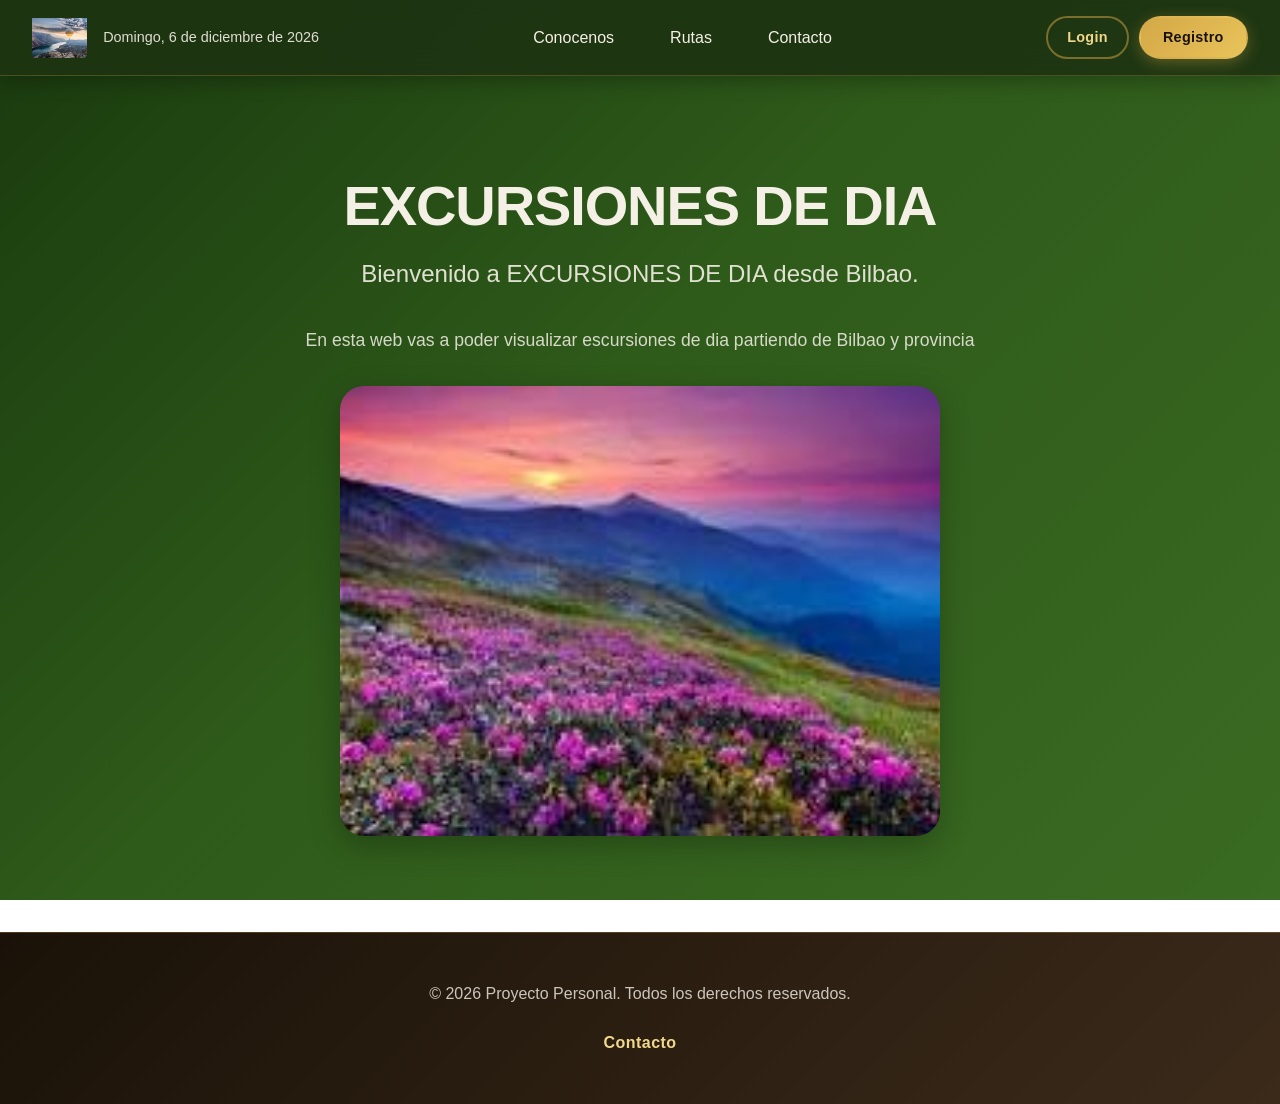
==== index.html @ 3b824a56 "primer commit" ====
<!DOCTYPE html>
<html lang="es">
<head>
    <meta charset="UTF-8">
    <meta name="viewport" content="width=device-width, initial-scale=1.0">
    <title>Proy personal | Proyectos personal de Peñascal F5 </title>
    <link rel="stylesheet" href="style.css">
    <meta name="description" content="Proyecto personal del bootcamp Peñascal F5 de desarrollador web FullStack">
    <link rel="icon" href="img/logo.jpeg" type="img/png">


</head>


<body>

    <header>
            <div class="header-left">
                <div class="logo_salud"><a href="index.html"><img src="img/logo.jpeg" alt="ProyPersonal" /></a></div>
                <div id="fechaDia"></div>
            </div>
            <nav>
                <ul>
                    <li><a href="conocenos/conocenos.html">Conocenos</a></li>
                    <li><a href="rutas/rutas.html">Rutas</a></li>
                    <li><a href="icontacto/icontacto.html">Contacto</a></li>
                </ul>
            </nav>
            <div class="auth-buttons">
                <a href="ilogin/ilogin.html" class="btn-login" id="btnLogin">Login</a>
                <a href="registro/registro.html" class="btn-registro" id="btnRegistro">Registro</a>
            </div>
    </header>

    <main>
        <section id="inicio" class="inicio">
            <div class="inicio-inicio">
                <h1> EXCURSIONES DE DIA </h1>
                 <p class="inicio-bienvenida">Bienvenido a EXCURSIONES DE DIA desde Bilbao.</p>
                <div class="inicio-descripcion">
                    <p>En esta web vas a poder visualizar escursiones de dia partiendo de Bilbao y provincia</p>
                </div>
                <div class="inicio_img">
                   
                    <img id="laImagen" src="img/imagen1.jpeg" alt="Imagen1" width="300">
                   <!-- <button id="btnCambiar">Cambiar Imagen</button> -->

                </div>
            </div>
    </section>     

    </main>

    <footer class="inicio-footer">
        <div class="caja-footer">
            <p class="p-footer">&copy; 2026 Proyecto Personal. Todos los derechos reservados. </p>
           
            <a href="icontacto/icontacto.html">Contacto</a>
        </div>

    </footer>
    

    <script src="js/fechadia.js"></script>
    <script src="js/eventoimg.js"></script>


</body>
</html>
---- style.css ----
:root {
    /* Verde bosque oscuro: cabecera, acentos */
    --primary-color: #2d5016;
    /* Fondo principal: verde bosque medio */
    --secondary-color: #3a6b22;
    /* Acento: ámbar dorado (senderos, tierra) */
    --accent-color: #d4a847;
    /* Highlight: ámbar claro */
    --highlight-color: #f0d78c;
    /* Texto claro */
    --text-light: #f5f0e6;
    /* Texto oscuro */
    --text-dark: #1a1208;
    /* Fondo body: gradiente verde-bosque */
    --bg-color: #2e5a1a;
    --bg-gradient: linear-gradient(135deg, #1a3a0e 0%, #2e5a1a 45%, #3a6b22 100%);
    --header-bg: rgba(30, 52, 18, 0.95);
    --card-bg: rgba(255, 255, 255, 0.08);
    --header-shadow: 0 4px 20px rgba(0, 0, 0, 0.3);
    --card-shadow: 0 10px 30px rgba(0, 0, 0, 0.25);
    --transition: all 0.3s cubic-bezier(0.4, 0, 0.2, 1);
    --max-width: 1200px;
    --border-radius: 16px;
}

* {
    box-sizing: border-box;
    margin: 0;
    padding: 0;
}

body {
    background: var(--bg-gradient);
    background-attachment: fixed;
    color: var(--text-light);
    font-family: 'Outfit', -apple-system, BlinkMacSystemFont, 'Segoe UI', Roboto, Oxygen, Ubuntu, Cantarell, 'Open Sans', 'Helvetica Neue', sans-serif;
    line-height: 1.6;
    display: flex;
    flex-direction: column;
    min-height: 100vh;
    overflow-x: hidden;
}

/* Header & Navigation */
header {
    background: var(--header-bg);
    -webkit-backdrop-filter: blur(12px);
    backdrop-filter: blur(12px);
    border-bottom: 1px solid rgba(212, 168, 71, 0.25);
    padding: 1rem 2rem;
    display: flex;
    align-items: center;
    justify-content: space-between;
    position: sticky;
    top: 0;
    z-index: 1000;
    box-shadow: var(--header-shadow);
    transition: var(--transition);
}

.logo_salud a {
    display: flex;
    align-items: center;
    text-decoration: none;
}

.logo_salud img {
    height: 40px;
    width: auto;
    transition: var(--transition);
}

nav ul {
    list-style: none;
    display: flex;
    gap: 1.5rem;
    align-items: center;
}

nav a {
    color: var(--text-light);
    text-decoration: none;
    font-size: 1rem;
    font-weight: 500;
    padding: 0.5rem 1rem;
    border-radius: 8px;
    transition: var(--transition);
    position: relative;
}

nav a::after {
    content: '';
    position: absolute;
    bottom: 0;
    left: 50%;
    width: 0;
    height: 2px;
    background: linear-gradient(90deg, var(--accent-color), var(--highlight-color));
    transition: var(--transition);
    transform: translateX(-50%);
    border-radius: 2px;
}

nav a:hover::after {
    width: 80%;
}

nav a:hover {
    background: rgba(255, 255, 255, 0.1);
}

#fechaDia {
    font-size: 0.9rem;
    font-weight: 300;
    opacity: 0.9;
}

/* Header Left (logo + fecha) */
.header-left {
    display: flex;
    align-items: center;
    gap: 1rem;
}

.auth-buttons {
    display: flex;
    align-items: center;
    gap: 0.6rem;
}

/* Login: estilo outline discreto */
.btn-login {
    color: var(--highlight-color);
    text-decoration: none;
    font-size: 0.9rem;
    font-weight: 600;
    padding: 0.5rem 1.2rem;
    border: 2px solid rgba(212, 168, 71, 0.5);
    border-radius: 50px;
    background: transparent;
    transition: var(--transition);
    letter-spacing: 0.02em;
}

.btn-login:hover {
    background: rgba(212, 168, 71, 0.15);
    border-color: var(--accent-color);
    color: #fff;
    transform: translateY(-2px);
}

/* Registro: estilo sólido llamativo (CTA) */
.btn-registro {
    color: var(--text-dark);
    text-decoration: none;
    font-size: 0.9rem;
    font-weight: 700;
    padding: 0.5rem 1.4rem;
    border: 2px solid transparent;
    border-radius: 50px;
    background: linear-gradient(135deg, var(--accent-color), #e8c35a);
    box-shadow: 0 4px 15px rgba(212, 168, 71, 0.35);
    transition: var(--transition);
    letter-spacing: 0.02em;
}

.btn-registro:hover {
    background: linear-gradient(135deg, #e8c35a, var(--highlight-color));
    transform: translateY(-2px);
    box-shadow: 0 6px 20px rgba(212, 168, 71, 0.5);
}

/* Main Content */
main {
    flex: 1;
    width: 100%;
    max-width: var(--max-width);
    margin: 0 auto;
    padding: 2rem;
}

.inicio {
    display: flex;
    flex-direction: column;
    align-items: center;
    justify-content: center;
    text-align: center;
    gap: 3rem;
    padding: 4rem 1rem;
}

h1 {
    font-size: clamp(2rem, 5vw, 3.5rem);
    font-weight: 800;
    margin-bottom: 1rem;
    letter-spacing: -0.02em;
    line-height: 1.2;
}

.inicio-bienvenida {
    font-size: clamp(1.1rem, 2vw, 1.5rem);
    opacity: 0.9;
    max-width: 800px;
    margin: 0 auto 2rem;
}

.inicio-descripcion {
    max-width: 700px;
    margin: 0 auto;
    display: flex;
    flex-direction: column;
    gap: 1rem;
}

.inicio-descripcion p {
    font-size: 1.1rem;
    opacity: 0.85;
}

.inicio_img {
    display: flex;
    flex-direction: column;
    align-items: center;
    gap: 2rem;
    width: 100%;
    margin-top: 2rem;
}

.inicio_img img {
    width: 100%;
    max-width: 600px;
    height: auto;
    aspect-ratio: 4/3;
    object-fit: cover;
    border-radius: 24px;
    box-shadow: var(--card-shadow);
    transition: var(--transition);
}

.inicio_img img:hover {
    transform: scale(1.02);
}

#btnCambiar {
    padding: 1rem 2.5rem;
    font-size: 1.1rem;
    font-weight: 600;
    border: 2px solid rgba(212, 168, 71, 0.4);
    border-radius: 50px;
    background: linear-gradient(135deg, var(--accent-color), var(--primary-color));
    color: var(--highlight-color);
    cursor: pointer;
    box-shadow: 0 4px 20px rgba(212, 168, 71, 0.3);
    transition: var(--transition);
    letter-spacing: 0.02em;
}

#btnCambiar:hover {
    background: var(--highlight-color);
    color: var(--text-dark);
    border-color: var(--highlight-color);
    transform: translateY(-3px);
    box-shadow: 0 8px 30px rgba(212, 168, 71, 0.35);
}

/* Footer */
footer {
    background: linear-gradient(135deg, #1a1208 0%, #3b2a1a 100%);
    border-top: 1px solid rgba(212, 168, 71, 0.25);
    padding: 3rem 2rem;
    margin-top: auto;
}

.caja-footer {
    max-width: var(--max-width);
    margin: 0 auto;
    display: flex;
    flex-direction: column;
    align-items: center;
    gap: 1.5rem;
    text-align: center;
}

.p-footer {
    font-size: 1rem;
    opacity: 0.8;
}

.caja-footer a {
    color: var(--highlight-color);
    text-decoration: none;
    font-weight: 600;
    letter-spacing: 0.03em;
    transition: var(--transition);
}

.caja-footer a:hover {
    color: var(--text-light);
    text-decoration: underline;
}

/* Media Queries */

/* Tablet */
@media (max-width: 992px) {
    main {
        padding: 1.5rem;
    }
    
    .inicio {
        padding: 3rem 1rem;
        gap: 2rem;
    }
}

@media (max-width: 768px) {
    header {
        padding: 1rem;
        flex-direction: column;
        gap: 1rem;
    }

    nav ul {
        gap: 0.5rem;
        flex-wrap: wrap;
        justify-content: center;
    }

    nav a {
        font-size: 0.9rem;
        padding: 0.4rem 0.8rem;
    }

    .inicio_img img {
        max-width: 100%;
    }
}

/* Mobile */
@media (max-width: 480px) {
    header {
        padding: 0.8rem;
    }

    .logo_salud img {
        height: 32px;
    }

    nav ul {
        gap: 0.25rem;
    }

    nav a {
        font-size: 0.85rem;
        padding: 0.3rem 0.6rem;
    }

    h1 {
        font-size: 2.2rem;
    }

    .inicio-bienvenida {
        font-size: 1.1rem;
    }

    .inicio-descripcion p {
        font-size: 1rem;
    }

    footer {
        padding: 2rem 1rem;
    }
}

/* Custom Form Styling (Glassmorphism & Cohesion) */
.form-container {
    width: 100%;
    max-width: 520px;
    background: rgba(30, 52, 18, 0.65); /* Forest green transparent background */
    -webkit-backdrop-filter: blur(16px);
    backdrop-filter: blur(16px);
    border: 1px solid rgba(212, 168, 71, 0.25);
    border-radius: var(--border-radius);
    padding: 2.5rem;
    box-shadow: var(--card-shadow);
    margin: 2rem auto;
    transition: var(--transition);
}

.form-container:hover {
    border-color: rgba(212, 168, 71, 0.4);
    box-shadow: 0 15px 35px rgba(0, 0, 0, 0.35);
}

.form-title {
    font-size: 1.8rem;
    font-weight: 700;
    color: var(--highlight-color);
    margin-bottom: 1.5rem;
    text-align: center;
    text-transform: uppercase;
    letter-spacing: 0.05em;
}

.form-group {
    display: flex;
    flex-direction: column;
    gap: 0.5rem;
    margin-bottom: 1.5rem;
    text-align: left;
}

.form-group label {
    font-size: 0.95rem;
    font-weight: 600;
    color: var(--text-light);
    letter-spacing: 0.02em;
}

.form-group input,
.form-group textarea {
    width: 100%;
    padding: 0.8rem 1rem;
    font-family: inherit;
    font-size: 1rem;
    background: rgba(255, 255, 255, 0.06);
    border: 1px solid rgba(255, 255, 255, 0.15);
    border-radius: 8px;
    color: var(--text-light);
    transition: var(--transition);
}

.form-group input::placeholder,
.form-group textarea::placeholder {
    color: rgba(245, 240, 230, 0.4);
}

.form-group input:hover,
.form-group textarea:hover {
    background: rgba(255, 255, 255, 0.1);
    border-color: rgba(212, 168, 71, 0.3);
}

.form-group input:focus,
.form-group textarea:focus {
    outline: none;
    background: rgba(255, 255, 255, 0.12);
    border-color: var(--accent-color);
    box-shadow: 0 0 10px rgba(212, 168, 71, 0.25);
}

/* Checkbox Style */
.form-checkbox {
    display: flex;
    align-items: flex-start;
    gap: 0.75rem;
    margin-bottom: 2rem;
    text-align: left;
    cursor: pointer;
}

.form-checkbox input[type="checkbox"] {
    -webkit-appearance: none;
    -moz-appearance: none;
    appearance: none;
    width: 18px;
    height: 18px;
    border: 2px solid rgba(212, 168, 71, 0.5);
    border-radius: 4px;
    background: transparent;
    cursor: pointer;
    position: relative;
    top: 3px;
    flex-shrink: 0;
    transition: var(--transition);
}

.form-checkbox input[type="checkbox"]:checked {
    background: var(--accent-color);
    border-color: var(--accent-color);
}

.form-checkbox input[type="checkbox"]:checked::after {
    content: '✓';
    position: absolute;
    top: 50%;
    left: 50%;
    transform: translate(-50%, -50%);
    color: var(--text-dark);
    font-size: 11px;
    font-weight: 900;
}

.form-checkbox label {
    font-size: 0.9rem;
    color: var(--text-light);
    opacity: 0.9;
    cursor: pointer;
    -webkit-user-select: none;
    -moz-user-select: none;
    -ms-user-select: none;
    user-select: none;
    line-height: 1.4;
}

/* Submit Button */
.btn-submit {
    width: 100%;
    padding: 0.9rem 2rem;
    font-size: 1.05rem;
    font-weight: 700;
    color: var(--text-dark);
    background: linear-gradient(135deg, var(--accent-color), #e8c35a);
    border: none;
    border-radius: 50px;
    cursor: pointer;
    box-shadow: 0 4px 15px rgba(212, 168, 71, 0.35);
    transition: var(--transition);
    letter-spacing: 0.03em;
    text-transform: uppercase;
}

.btn-submit:hover:not(:disabled) {
    background: linear-gradient(135deg, #e8c35a, var(--highlight-color));
    transform: translateY(-2px);
    box-shadow: 0 6px 20px rgba(212, 168, 71, 0.5);
}

.btn-submit:active:not(:disabled) {
    transform: translateY(-1px);
}

.btn-submit:disabled {
    background: rgba(255, 255, 255, 0.15);
    color: rgba(255, 255, 255, 0.3);
    cursor: not-allowed;
    box-shadow: none;
    border: 1px solid rgba(255, 255, 255, 0.1);
}

/* Form Footer Links */
.form-footer-text {
    margin-top: 1.5rem;
    font-size: 0.9rem;
    opacity: 0.85;
    text-align: center;
}

.form-footer-text a {
    color: var(--highlight-color);
    text-decoration: none;
    font-weight: 600;
    transition: var(--transition);
}

.form-footer-text a:hover {
    color: #fff;
    text-decoration: underline;
}
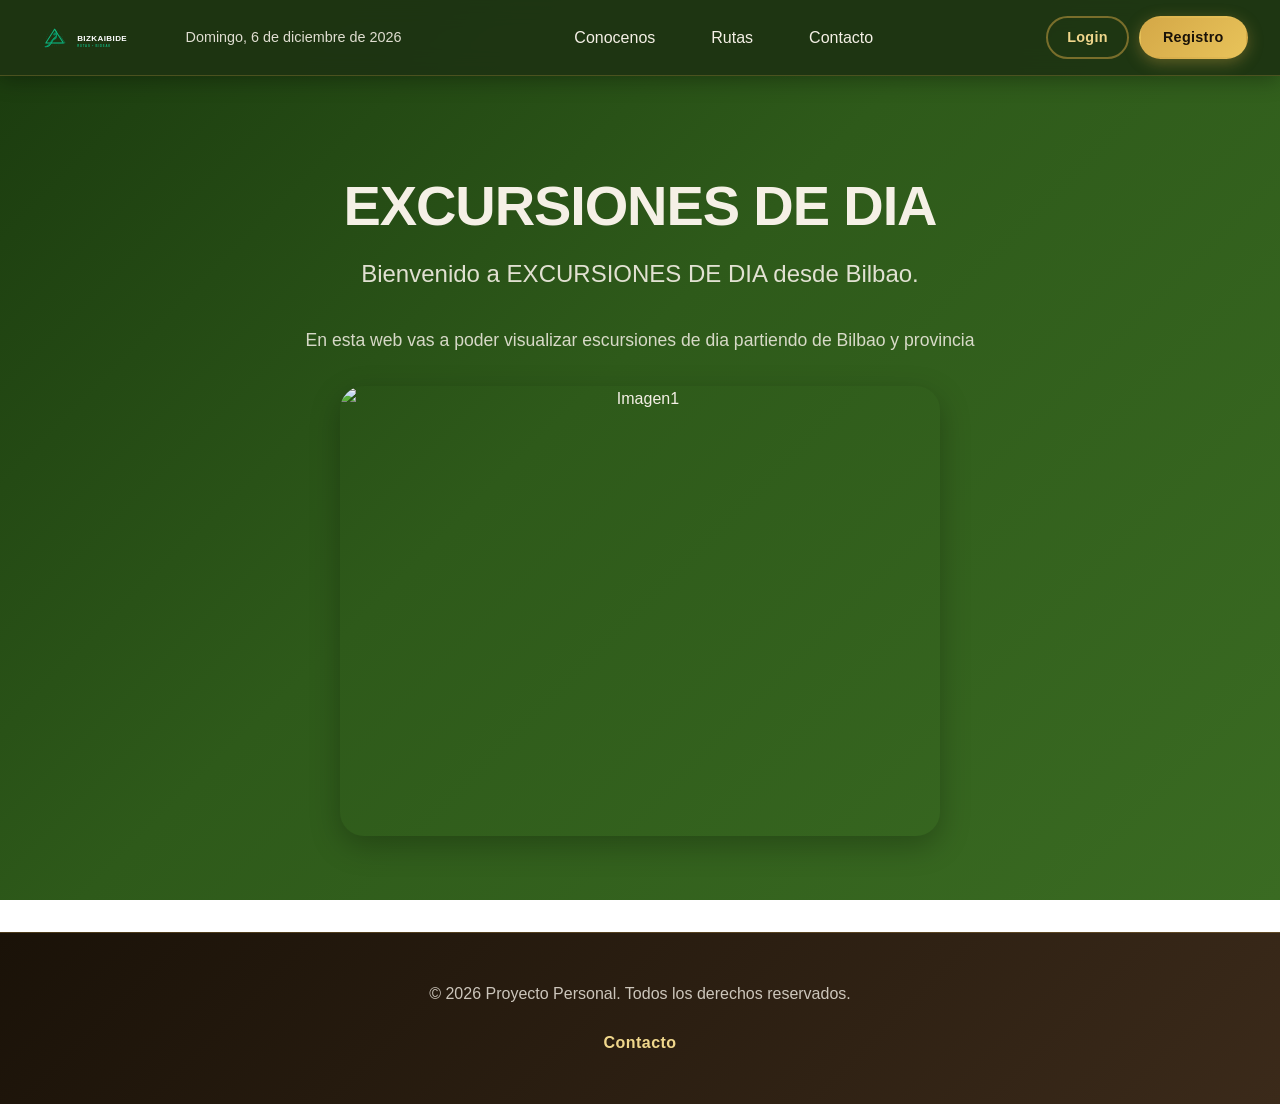
==== commit 8da85aba: "img: cambio logo e imagenes" ====
--- a/index.html
+++ b/index.html
@@ -6,7 +6,7 @@
     <title>Proy personal | Proyectos personal de Peñascal F5 </title>
     <link rel="stylesheet" href="style.css">
     <meta name="description" content="Proyecto personal del bootcamp Peñascal F5 de desarrollador web FullStack">
-    <link rel="icon" href="img/logo.jpeg" type="img/png">
+    <link rel="icon" href="img/logo_bizkaibide.svg" type="image/svg+xml">
 
 
 </head>
@@ -16,7 +16,7 @@
 
     <header>
             <div class="header-left">
-                <div class="logo_salud"><a href="index.html"><img src="img/logo.jpeg" alt="ProyPersonal" /></a></div>
+                <div class="logo_salud"><a href="index.html"><img src="img/logo_bizkaibide.svg" alt="Bizkaibide" /></a></div>
                 <div id="fechaDia"></div>
             </div>
             <nav>
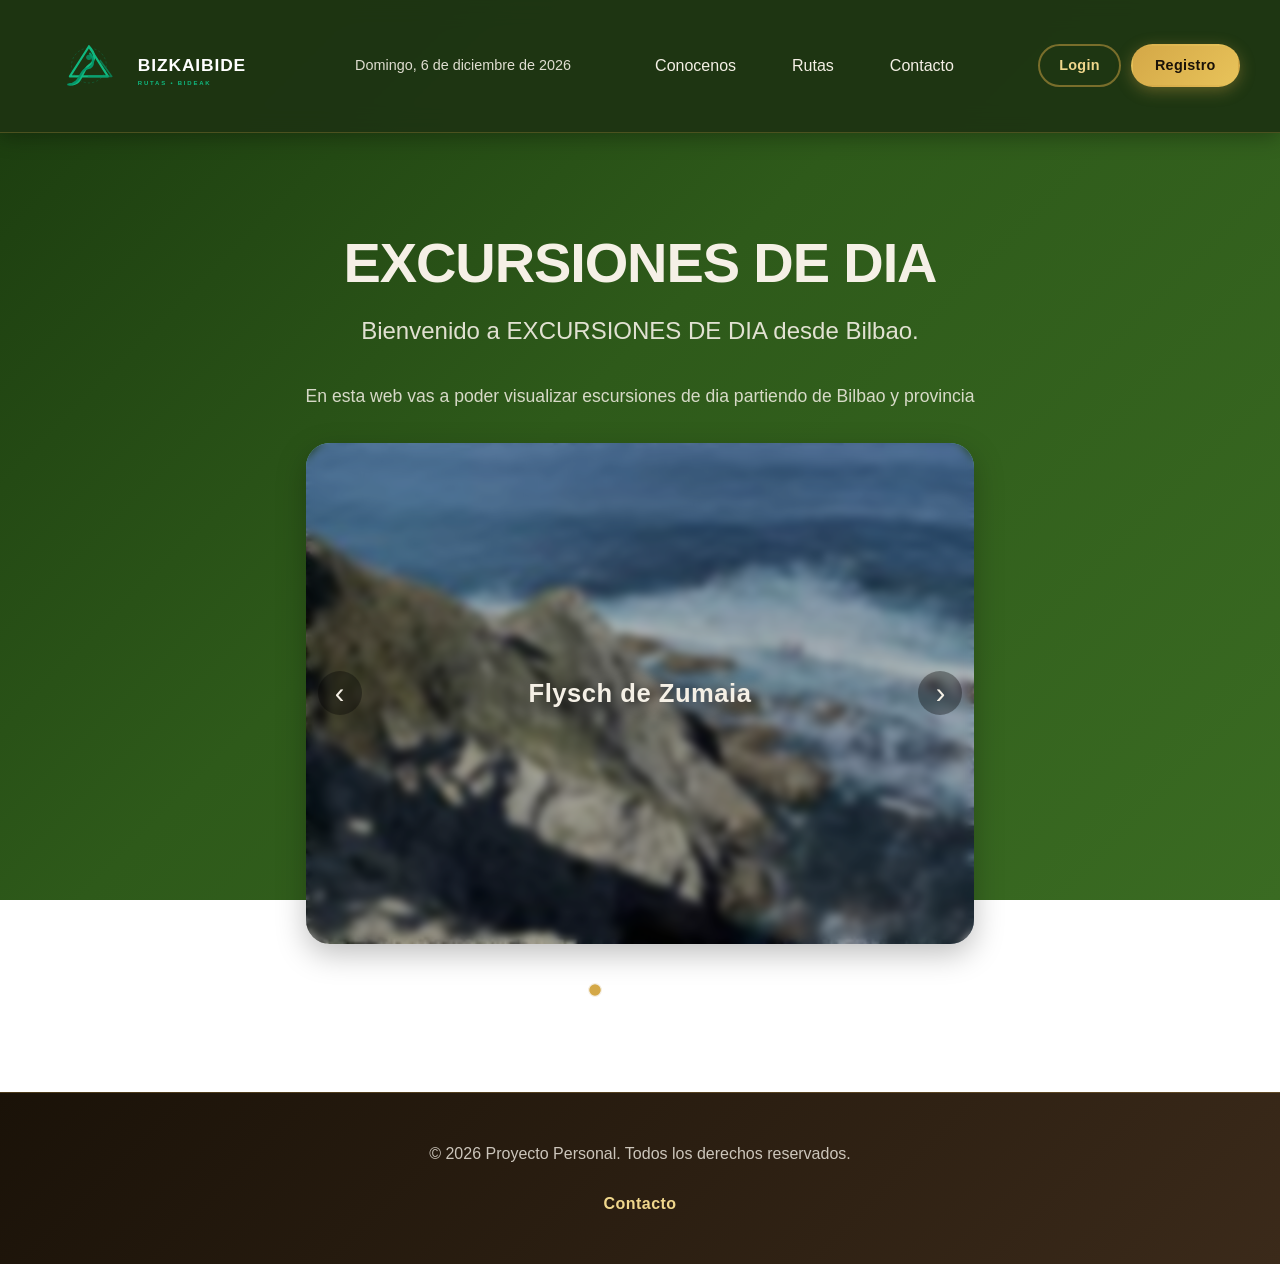
==== commit 47648736: "carrusel de fotos en index" ====
--- a/index.html
+++ b/index.html
@@ -16,7 +16,7 @@
 
     <header>
             <div class="header-left">
-                <div class="logo_salud"><a href="index.html"><img src="img/logo_bizkaibide.svg" alt="Bizkaibide" /></a></div>
+                <div class="logo_bizkaibide"><a href="index.html"><img src="img/logo_bizkaibide.svg" alt="Bizkaibide" /></a></div>
                 <div id="fechaDia"></div>
             </div>
             <nav>
@@ -41,10 +41,15 @@
                     <p>En esta web vas a poder visualizar escursiones de dia partiendo de Bilbao y provincia</p>
                 </div>
                 <div class="inicio_img">
-                   
-                    <img id="laImagen" src="img/imagen1.jpeg" alt="Imagen1" width="300">
-                   <!-- <button id="btnCambiar">Cambiar Imagen</button> -->
-
+                    <div class="carousel" id="rutaCarrusel">
+                        <button class="carousel-control prev" id="prevRuta" aria-label="Ruta anterior">‹</button>
+                        <div class="carousel-slide">
+                            <img id="carouselImage" src="img/flysch.jpeg" alt="Flysch de Zumaia">
+                            <div class="carousel-caption" id="carouselCaption">Flysch de Zumaia</div>
+                        </div>
+                        <button class="carousel-control next" id="nextRuta" aria-label="Siguiente ruta">›</button>
+                    </div>
+                    <div class="carousel-dots" id="carruselDots"></div>
                 </div>
             </div>
     </section>     
--- a/style.css
+++ b/style.css
@@ -23,6 +23,10 @@
     --border-radius: 16px;
 }
 
+html {
+    font-size: 100%;
+}
+
 * {
     box-sizing: border-box;
     margin: 0;
@@ -47,7 +51,7 @@
     -webkit-backdrop-filter: blur(12px);
     backdrop-filter: blur(12px);
     border-bottom: 1px solid rgba(212, 168, 71, 0.25);
-    padding: 1rem 2rem;
+    padding: 1.4rem 2.5rem;
     display: flex;
     align-items: center;
     justify-content: space-between;
@@ -58,14 +62,14 @@
     transition: var(--transition);
 }
 
-.logo_salud a {
+.logo_bizkaibide a {
     display: flex;
     align-items: center;
     text-decoration: none;
 }
 
-.logo_salud img {
-    height: 40px;
+.logo_bizkaibide img {
+    height: 87px;
     width: auto;
     transition: var(--transition);
 }
@@ -221,24 +225,108 @@
     display: flex;
     flex-direction: column;
     align-items: center;
-    gap: 2rem;
+    gap: 1.5rem;
     width: 100%;
     margin-top: 2rem;
 }
 
-.inicio_img img {
-    width: 100%;
-    max-width: 600px;
-    height: auto;
-    aspect-ratio: 4/3;
-    object-fit: cover;
+.carousel {
+    position: relative;
+    width: 100%;
+    max-width: 760px;
+    display: flex;
+    align-items: center;
+    justify-content: center;
+}
+
+.carousel-slide {
+    position: relative;
+    width: 100%;
+    overflow: hidden;
     border-radius: 24px;
     box-shadow: var(--card-shadow);
-    transition: var(--transition);
+}
+
+.carousel-slide img {
+    width: 100%;
+    display: block;
+    height: auto;
+    aspect-ratio: 4 / 3;
+    object-fit: cover;
+}
+
+.carousel-caption {
+    position: absolute;
+    inset: 0;
+    display: flex;
+    align-items: center;
+    justify-content: center;
+    text-align: center;
+    padding: 1.5rem;
+    font-size: clamp(1.1rem, 2vw, 1.8rem);
+    font-weight: 700;
+    color: var(--text-light);
+    background: rgba(0, 0, 0, 0.28);
+    backdrop-filter: blur(4px);
+    letter-spacing: 0.02em;
+    text-shadow: 0 2px 18px rgba(0, 0, 0, 0.65);
+}
+
+.carousel-control {
+    position: absolute;
+    top: 50%;
+    transform: translateY(-50%);
+    width: 44px;
+    height: 44px;
+    border-radius: 50%;
+    border: none;
+    background: rgba(0, 0, 0, 0.35);
+    color: var(--text-light);
+    font-size: 1.8rem;
+    cursor: pointer;
+    display: grid;
+    place-items: center;
+    transition: background 0.25s ease;
+    z-index: 2;
+}
+
+.carousel-control:hover {
+    background: rgba(0, 0, 0, 0.55);
+}
+
+.carousel-control.prev {
+    left: 0.75rem;
+}
+
+.carousel-control.next {
+    right: 0.75rem;
+}
+
+.carousel-dots {
+    display: flex;
+    gap: 0.65rem;
+    justify-content: center;
+    margin-top: 1rem;
+}
+
+.carousel-dot {
+    width: 12px;
+    height: 12px;
+    border-radius: 50%;
+    background: rgba(255, 255, 255, 0.5);
+    border: 1px solid rgba(255, 255, 255, 0.8);
+    cursor: pointer;
+    transition: transform 0.2s ease, background 0.2s ease;
+}
+
+.carousel-dot.active {
+    transform: scale(1.15);
+    background: var(--accent-color);
+    border-color: var(--text-light);
 }
 
 .inicio_img img:hover {
-    transform: scale(1.02);
+    transform: none;
 }
 
 #btnCambiar {
@@ -339,11 +427,11 @@
 /* Mobile */
 @media (max-width: 480px) {
     header {
-        padding: 0.8rem;
-    }
-
-    .logo_salud img {
-        height: 32px;
+        padding: 0.9rem;
+    }
+
+    .logo_bizkaibide img {
+        height: 42px;
     }
 
     nav ul {
@@ -365,6 +453,16 @@
 
     .inicio-descripcion p {
         font-size: 1rem;
+    }
+
+    .carousel-control {
+        width: 38px;
+        height: 38px;
+        font-size: 1.4rem;
+    }
+
+    .carousel-dots {
+        gap: 0.5rem;
     }
 
     footer {
